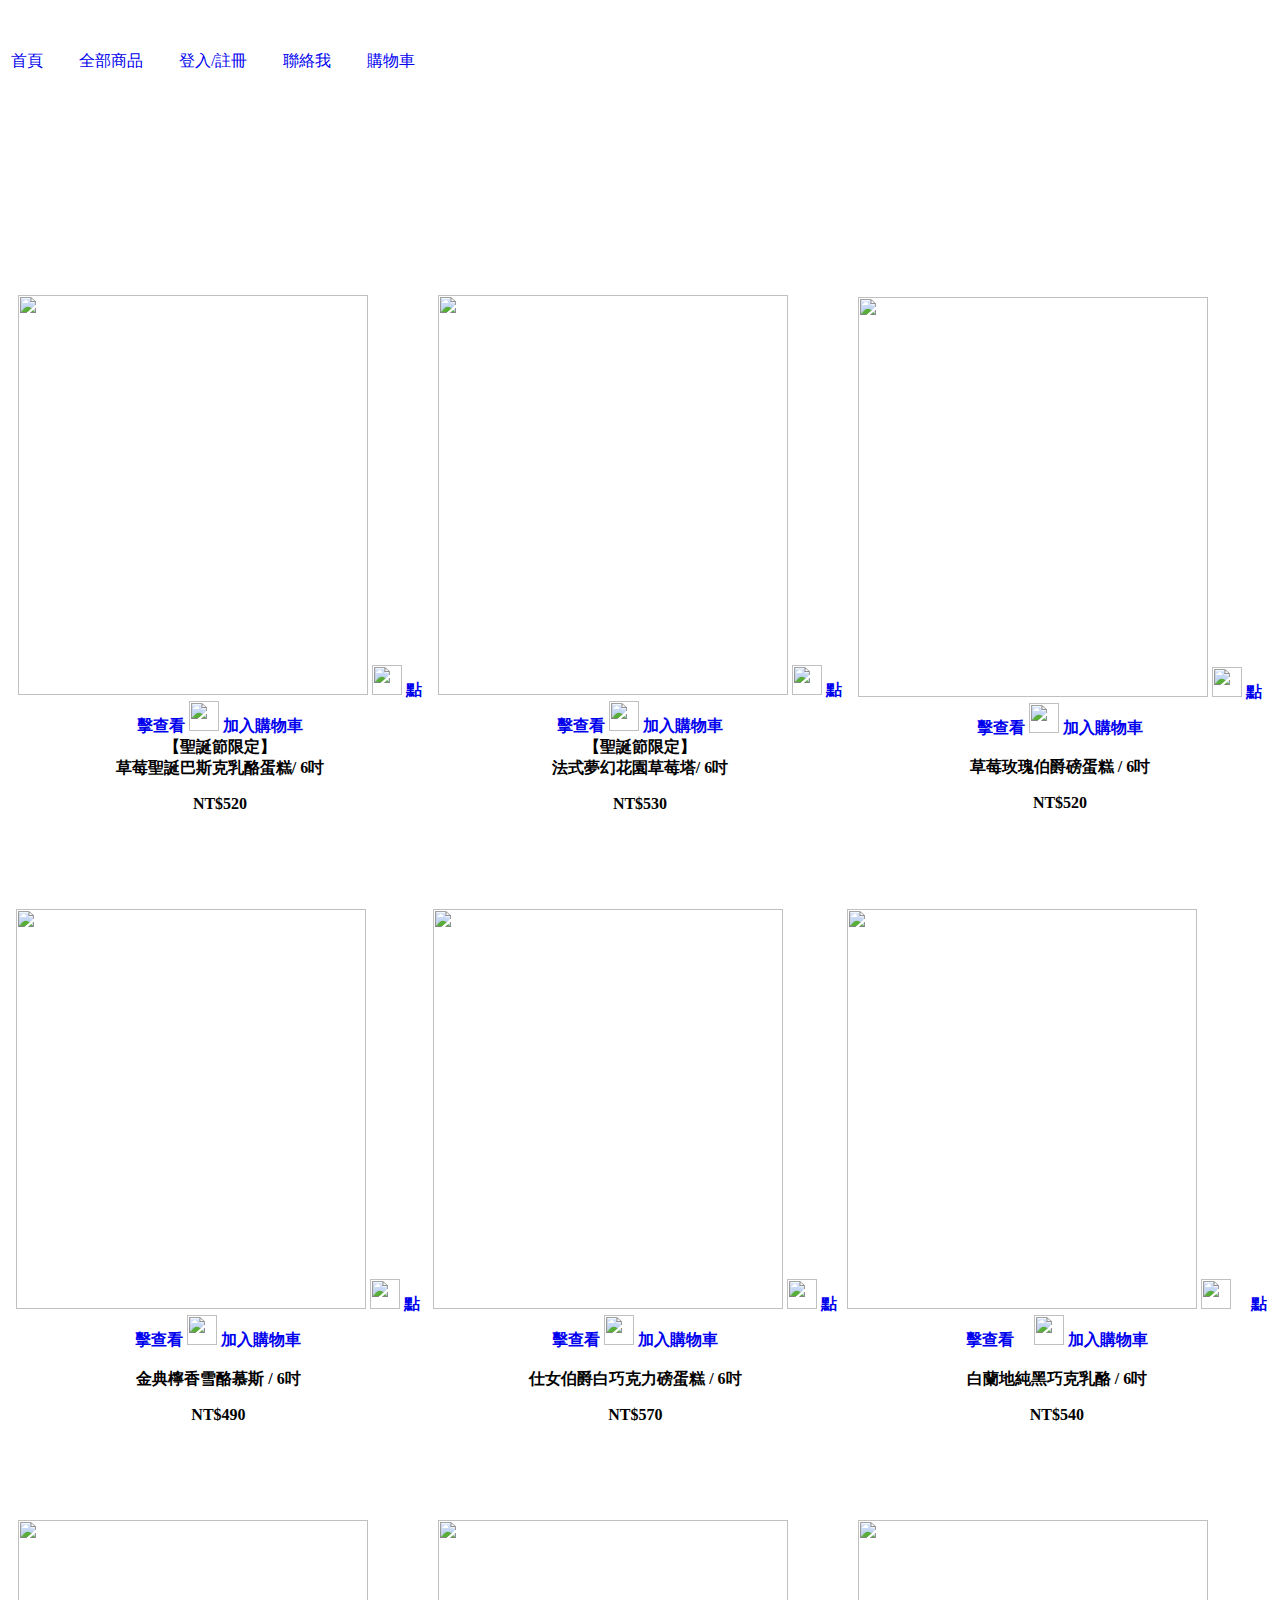
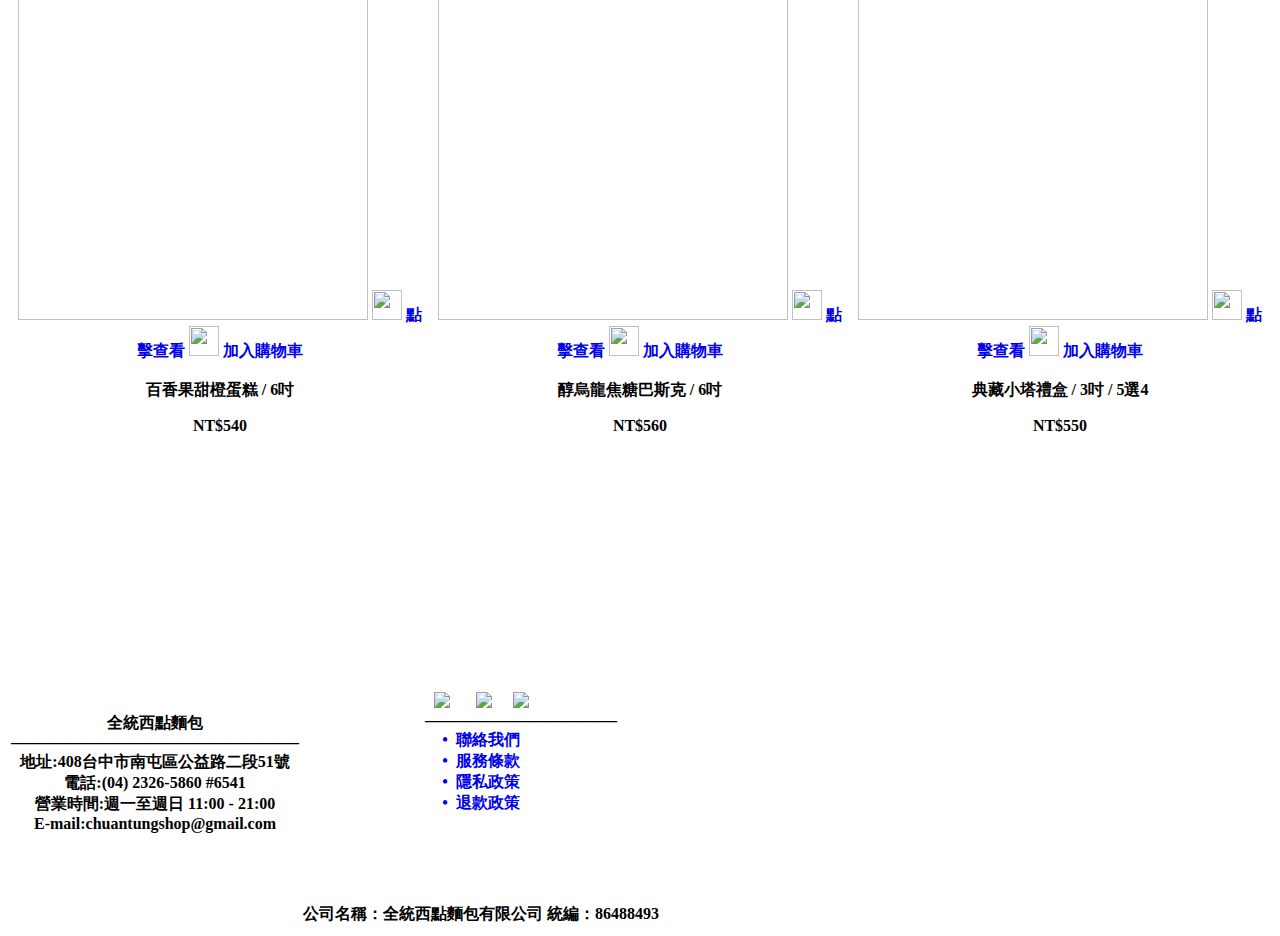
==== cakes.html @ 7992e4ff "Add files via upload" ====
<!DOCTYPE html>
<html lang="en">

<head>
    <meta charset="UTF-8">
    <link rel="stylesheet" href="../CSS/cakes.css">
    <style>
        a {
            text-decoration: none;
        }
    </style>
</head>

<body>

    <div>
        <table class="toplogo">
            <!-- 導覽表格 -->
            <tr>
                <td colspan="10" style="background-color: white;"><img src="../z_img/logo.png" alt=""><br><br></td>
            </tr>
            <tr>
                <td style="background-color: white;">
                    <span>
                        <a href="index.html" class="link-item">
                            首頁&nbsp;&nbsp;&nbsp;&nbsp;&nbsp;&nbsp;&nbsp;&nbsp;</a>
                        <a href="cakes.html" class="link-item">
                            全部商品&nbsp;&nbsp;&nbsp;&nbsp;&nbsp;&nbsp;&nbsp;&nbsp;</a>
                        <a href="member02.html" class="link-item">
                            登入/註冊&nbsp;&nbsp;&nbsp;&nbsp;&nbsp;&nbsp;&nbsp;&nbsp;</a>
                        <a href="contact.html" class="link-item">
                            聯絡我&nbsp;&nbsp;&nbsp;&nbsp;&nbsp;&nbsp;&nbsp;&nbsp;</a>
                        <a href="cakes_cart.html" class="link-item">
                            購物車&nbsp;&nbsp;&nbsp;&nbsp;&nbsp;&nbsp;&nbsp;&nbsp;</a>
                    </span>
                </td>
            </tr>
        </table>
    </div>
    <script src="../Javascript/cakes.js"></script>
    <br><br><br><br><br><br><br><br><br><br><br><br>
    <div>
        <table class="caketable" style="margin: auto; border: 1px solid white; width: 100%;">
            <tr>
                <th style="text-align: center; ">
                    <a href="../cakes_cart.html" class="imagelink">
                        <img class="overlay-image" src="../z_img/La Fruta/1.jpg" alt="" width="350" height="400">  
                        <img class="overlay-image2" src="../z_img/放大鏡.png" alt="" width="30" height="30" href="../HTML/cakes_cart.html">
                        <span class="view-text2">點擊查看</span>
                        <img class="overlay-image3" src="../z_img/購物車.png" alt="" width="30" height="30" href="#">
                        <span class="view-text3">加入購物車</span>
                    </a>
                    <div class="cakesname" herf="#">
                        【聖誕節限定】<br>草莓聖誕巴斯克乳酪蛋糕/ 6吋
                        <p class="cakesprice">NT$520</p>
                    </div>
                </th>
                <th style="text-align: center;">
                    <a href="#" class="imagelink2">
                        <img class="overlay-image4" src="../z_img/La Fruta/2.jpg" alt="" width="350" height="400">
                        <img class="overlay-image5" src="../z_img/放大鏡.png" alt="" width="30" height="30" href="#">
                        <span class="view-text4">點擊查看</span>
                        <img class="overlay-image6" src="../z_img/購物車.png" alt="" width="30" height="30" href="#">
                        <span class="view-text5">加入購物車</span>
                    </a>
                    <div href="#" class="cakesname2" >
                        【聖誕節限定】<br>法式夢幻花園草莓塔/ 6吋
                        <p class="cakesprice2" >NT$530</p>
                    </div>

                </th>
                <th style="text-align: center;">
                    <a href="#" class="imagelink3">
                        <img class="overlay-image7" src="../z_img/La Fruta/3.jpg" alt="" width="350" height="400">
                        <img class="overlay-image8" src="../z_img/放大鏡.png" alt="" width="30" height="30" href="#">
                        <span class="view-text6">點擊查看</span>
                        <img class="overlay-image9" src="../z_img/購物車.png" alt="" width="30" height="30" href="#">
                        <span class="view-text7">加入購物車</span>
                    </a>
                    <div href="#" class="cakesname3"><br>草莓玫瑰伯爵磅蛋糕 / 6吋</div>
                        <p class="cakesprice3">NT$520</p>
                    </div>
                </th>
            </tr>
        </table>
        <br>
        <br>
        <br>
        <br>
        <table class="caketable" style="margin: auto; border: 1px solid white; width: 100%;">
            <tr>
                <th style="text-align: center;">
                    <a href="#" class="imagelink4">
                        <img class="overlay-image10" src="../z_img/La Fruta/4.jpg" alt="" width="350" height="400">
                        <img class="overlay-image11" src="../z_img/放大鏡.png" alt="" width="30" height="30" href="#">
                        <span class="view-text8">點擊查看</span>
                        <img class="overlay-image12" src="../z_img/購物車.png" alt="" width="30" height="30" href="#">
                        <span class="view-text9">加入購物車</span>
                    </a>
                    <div href="#" class="cakesname4">
                        <br>金典檸香雪酪慕斯 / 6吋
                        <p class="cakesprice4">NT$490</p>
                    </div>
                </th>
                <th style="text-align: center;">
                    <a href="#" class="imagelink5">
                        <img class="overlay-image13" src="../z_img/La Fruta/5.jpg" alt="" width="350" height="400">
                        <img class="overlay-image14" src="../z_img/放大鏡.png" alt="" width="30" height="30" href="#">
                        <span class="view-text10">點擊查看</span>
                        <img class="overlay-image15" src="../z_img/購物車.png" alt="" width="30" height="30" href="#">
                        <span class="view-text11">加入購物車</span>
                    </a>
                    <div href="#" class="cakesname5">
                        <br>仕女伯爵白巧克力磅蛋糕 / 6吋
                        <p class="cakesprice5">NT$570</p>
                    </div>
                </th>
                <th style="text-align: center;">
                    <a href="#" class="imagelink6">
                        <img class="overlay-image16" src="../z_img/La Fruta/6.jpg" alt="" width="350" height="400">
                        <img class="overlay-image17" src="../z_img/放大鏡.png" alt="" width="30" height="30" href="#">
                        <span class="view-text12">&nbsp;&nbsp;&nbsp;&nbsp;點擊查看&nbsp;&nbsp;&nbsp;&nbsp;</span>
                        <img class="overlay-image18" src="../z_img/購物車.png" alt="" width="30" height="30" href="#">
                        <span class="view-text13">加入購物車</span>
                    </a>
                    <div href="#" class="cakesname6">
                        <br>白蘭地純黑巧克乳酪 / 6吋
                        <p class="cakesprice6">NT$540</p>
                    </div>
                </th>
            </tr>
        </table>
        <br>
        <br>
        <br>
        <br>
        <table class="caketable" style="margin: auto; border: 1px solid white; width: 100%;">
            <tr>
                <th style="text-align: center;">
                    <a href="#" class="imagelink7">
                        <img class="overlay-image19" src="../z_img/La Fruta/7.jpg" alt="" width="350" height="400">
                        <img class="overlay-image20" src="../z_img/放大鏡.png" alt="" width="30" height="30" href="#">
                        <span class="view-text14">點擊查看</span>
                        <img class="overlay-image21" src="../z_img/購物車.png" alt="" width="30" height="30" href="#">
                        <span class="view-text15">加入購物車</span>
                    </a>
                    <div href="#" class="cakesname7">
                        <br>百香果甜橙蛋糕 / 6吋
                        <p class="cakesprice7">NT$540</p>
                    </div>
                </th>
                <th style="text-align: center;">
                    <a href="#" class="imagelink8">
                        <img class="overlay-image22" src="../z_img/La Fruta/8.jpg" alt="" width="350" height="400">
                        <img class="overlay-image23" src="../z_img/放大鏡.png" alt="" width="30" height="30" href="#">
                        <span class="view-text16">點擊查看</span>
                        <img class="overlay-image24" src="../z_img/購物車.png" alt="" width="30" height="30" href="#">
                        <span class="view-text17">加入購物車</span>
                    </a>
                    <div href="#" class="cakesname8">
                        <br>醇烏龍焦糖巴斯克 / 6吋
                        <p class="cakesprice8">NT$560</p>
                    </div>
                </th>
                <th style="text-align: center;">
                    <a href="#" class="imagelink9">
                        <img class="overlay-image25" src="../z_img/La Fruta/9.jpg" alt="" width="350" height="400">
                        <img class="overlay-image26" src="../z_img/放大鏡.png" alt="" width="30" height="30" href="#">
                        <span class="view-text18">點擊查看</span>
                        <img class="overlay-image27" src="../z_img/購物車.png" alt="" width="30" height="30" href="#">
                        <span class="view-text19">加入購物車</span>
                    </a>
                    <div href="#" class="cakesname9">
                        <br>典藏小塔禮盒 / 3吋 / 5選4
                        <p class="cakesprice9">NT$550</p>
                    </div>
                </th>
            </tr>
        </table>
    </div>
    <!-- 頁尾列表 -->
    <br><br><br><br><br><br><br><br><br><br><br><br><br>
    <table class="container12">
        <tr>
            <th>
                <div class="container13" >
                    <br>
                    <div class="container16">全統西點麵包</div>
                    <div class="container13" >——————————————————<br>
                    地址:408台中市南屯區公益路二段51號<br>
                    電話:(04) 2326-5860 #6541<br>
                    營業時間:週一至週日 11:00 - 21:00<br>
                    E-mail:chuantungshop@gmail.com<br>
                    <br><br><br><br><br>
                </div>
            </th>
            <th>
                <a href="https://www.facebook.com/chuantungshop/?locale=zh_TW"><img src="../z_img/facebook.png" style="width: 5%; margin-right: 10px;" ></a>&nbsp;&nbsp;&nbsp;
                <a href="https://www.instagram.com/chuan_tung/"><img src="../z_img/instagram.png" style="width: 5%; margin-right: 5px;" ></a>&nbsp;&nbsp;&nbsp;
                <a href="https://page.line.me/jnc5218t"><img src="../z_img/line.png" style="width: 5%; "></a><br>
                <div class="container14">
                    <a>&nbsp;&nbsp;&nbsp;&nbsp;&nbsp;&nbsp;&nbsp;&nbsp;&nbsp;&nbsp;&nbsp;&nbsp;&nbsp;&nbsp;&nbsp;&nbsp;&nbsp;&nbsp;&nbsp;&nbsp;————————————</a><br>
                    <a href="#">•&nbsp;&nbsp;聯絡我們</a><br>
                    <a href="#">•&nbsp;&nbsp;服務條款</a><br>
                    <a href="#">•&nbsp;&nbsp;隱私政策</a><br>
                    <a href="#">•&nbsp;&nbsp;退款政策</a><br>
                    <br><br><br><br><br>
                </div>
                <div class="container15">
                    公司名稱：全統西點麵包有限公司 統編：86488493
                </div>
            </th>
        </tr>
        
    </table>
</body>

</html>
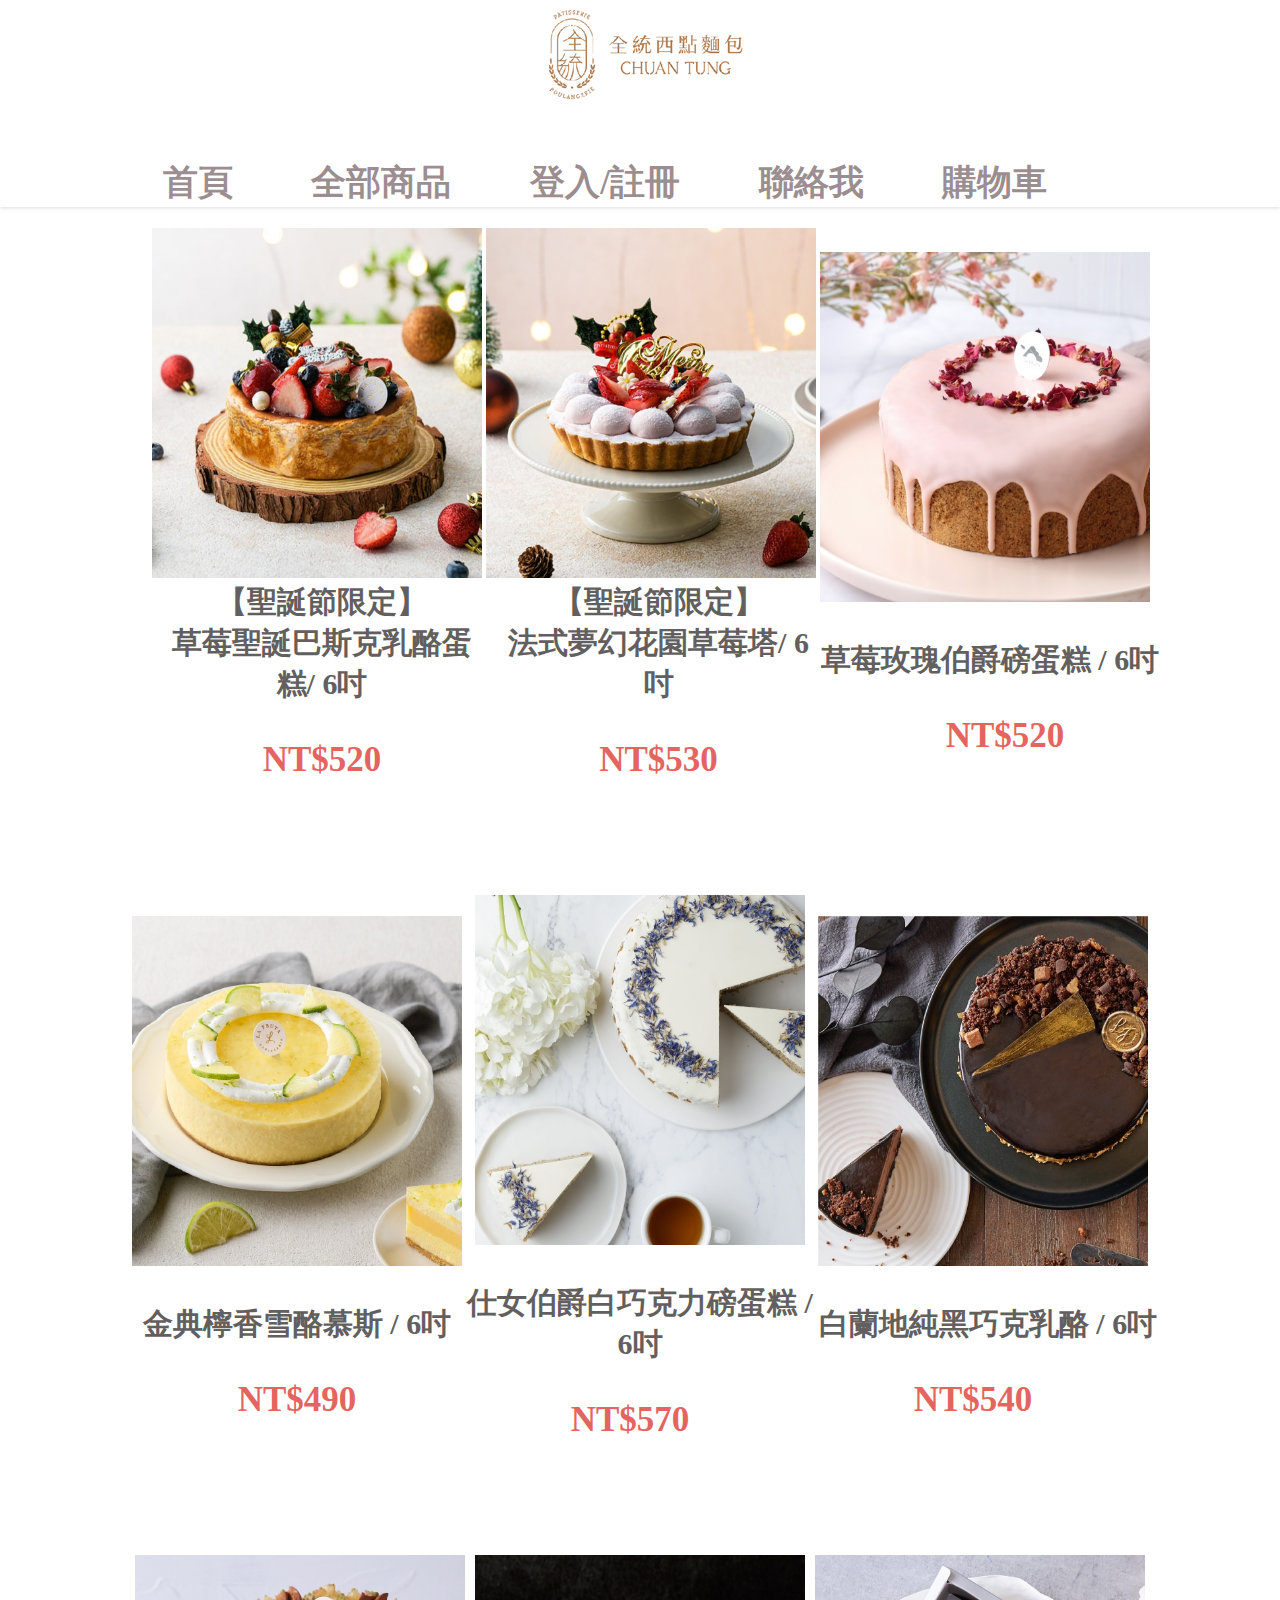
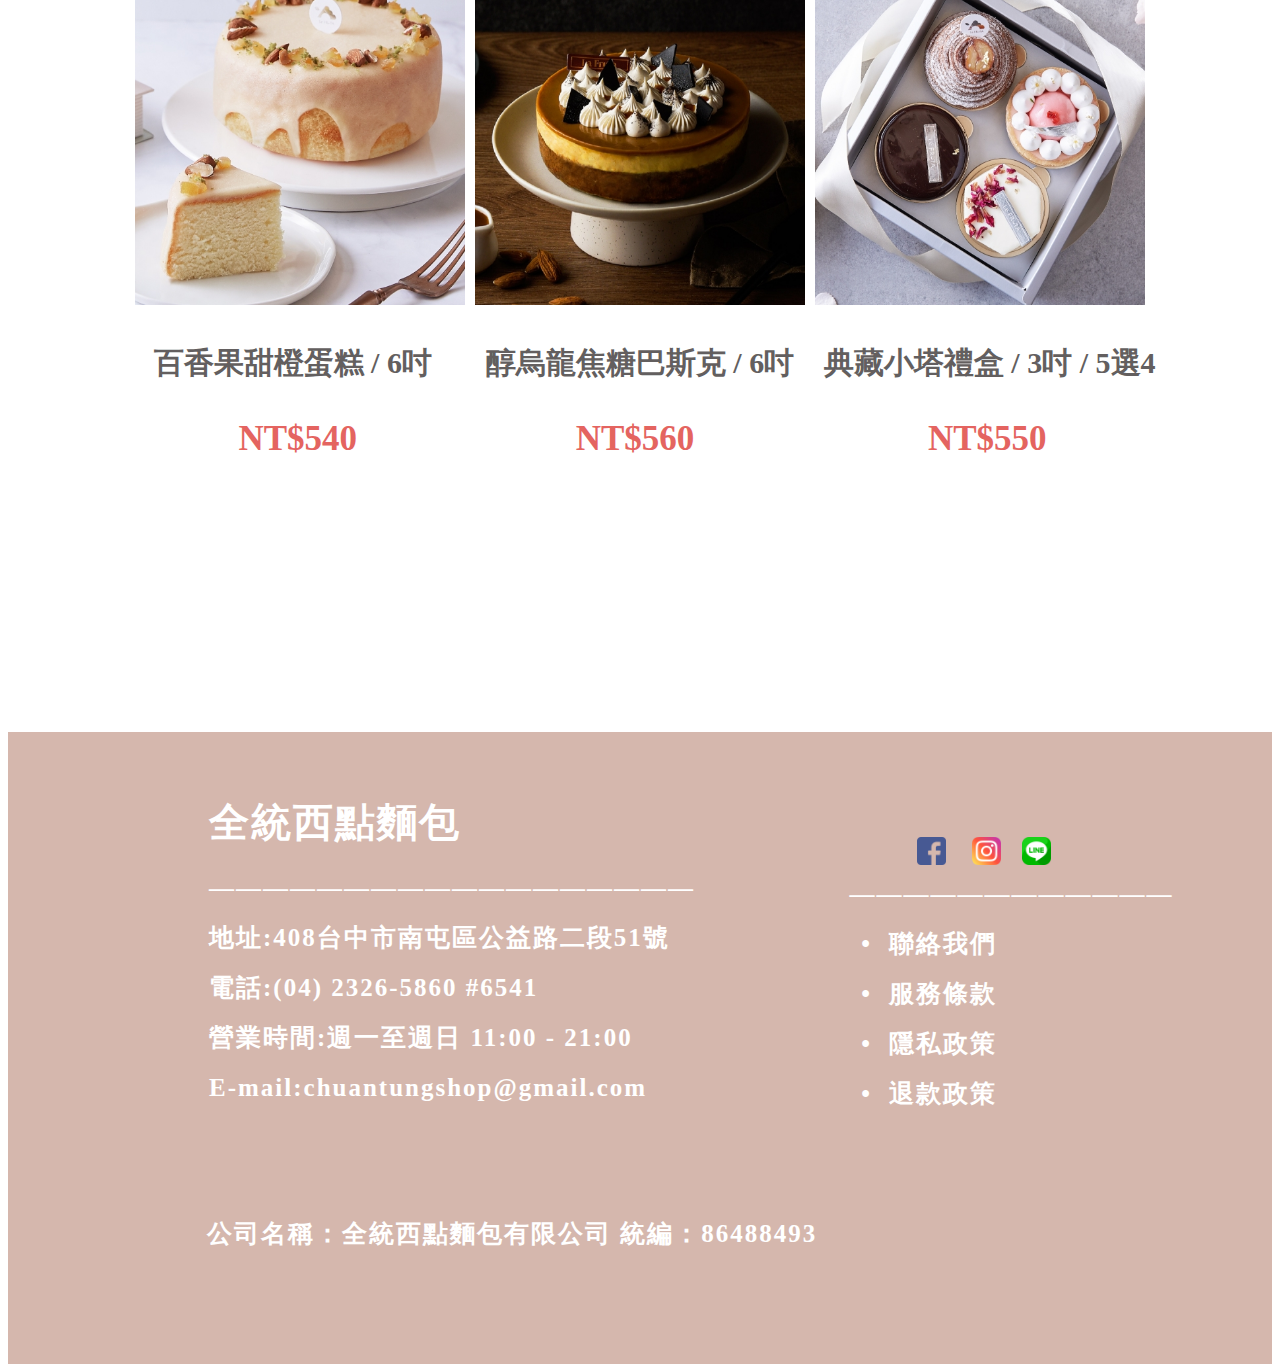
==== commit 687539a2: "Update cakes.html" ====
--- a/cakes.html
+++ b/cakes.html
@@ -3,7 +3,7 @@
 
 <head>
     <meta charset="UTF-8">
-    <link rel="stylesheet" href="../CSS/cakes.css">
+    <link rel="stylesheet" href="CSS/cakes.css">
     <style>
         a {
             text-decoration: none;
@@ -17,7 +17,7 @@
         <table class="toplogo">
             <!-- 導覽表格 -->
             <tr>
-                <td colspan="10" style="background-color: white;"><img src="../z_img/logo.png" alt=""><br><br></td>
+                <td colspan="10" style="background-color: white;"><img src="z_img/logo.png" alt=""><br><br></td>
             </tr>
             <tr>
                 <td style="background-color: white;">
@@ -43,11 +43,11 @@
         <table class="caketable" style="margin: auto; border: 1px solid white; width: 100%;">
             <tr>
                 <th style="text-align: center; ">
-                    <a href="../cakes_cart.html" class="imagelink">
-                        <img class="overlay-image" src="../z_img/La Fruta/1.jpg" alt="" width="350" height="400">  
-                        <img class="overlay-image2" src="../z_img/放大鏡.png" alt="" width="30" height="30" href="../HTML/cakes_cart.html">
+                    <a href="cakes_cart.html" class="imagelink">
+                        <img class="overlay-image" src="z_img/La Fruta/1.jpg" alt="" width="350" height="400">  
+                        <img class="overlay-image2" src="z_img/放大鏡.png" alt="" width="30" height="30" href="cakes_cart.html">
                         <span class="view-text2">點擊查看</span>
-                        <img class="overlay-image3" src="../z_img/購物車.png" alt="" width="30" height="30" href="#">
+                        <img class="overlay-image3" src="z_img/購物車.png" alt="" width="30" height="30" href="#">
                         <span class="view-text3">加入購物車</span>
                     </a>
                     <div class="cakesname" herf="#">
@@ -57,10 +57,10 @@
                 </th>
                 <th style="text-align: center;">
                     <a href="#" class="imagelink2">
-                        <img class="overlay-image4" src="../z_img/La Fruta/2.jpg" alt="" width="350" height="400">
-                        <img class="overlay-image5" src="../z_img/放大鏡.png" alt="" width="30" height="30" href="#">
+                        <img class="overlay-image4" src="z_img/La Fruta/2.jpg" alt="" width="350" height="400">
+                        <img class="overlay-image5" src="z_img/放大鏡.png" alt="" width="30" height="30" href="#">
                         <span class="view-text4">點擊查看</span>
-                        <img class="overlay-image6" src="../z_img/購物車.png" alt="" width="30" height="30" href="#">
+                        <img class="overlay-image6" src="z_img/購物車.png" alt="" width="30" height="30" href="#">
                         <span class="view-text5">加入購物車</span>
                     </a>
                     <div href="#" class="cakesname2" >
@@ -71,10 +71,10 @@
                 </th>
                 <th style="text-align: center;">
                     <a href="#" class="imagelink3">
-                        <img class="overlay-image7" src="../z_img/La Fruta/3.jpg" alt="" width="350" height="400">
-                        <img class="overlay-image8" src="../z_img/放大鏡.png" alt="" width="30" height="30" href="#">
+                        <img class="overlay-image7" src="z_img/La Fruta/3.jpg" alt="" width="350" height="400">
+                        <img class="overlay-image8" src="z_img/放大鏡.png" alt="" width="30" height="30" href="#">
                         <span class="view-text6">點擊查看</span>
-                        <img class="overlay-image9" src="../z_img/購物車.png" alt="" width="30" height="30" href="#">
+                        <img class="overlay-image9" src="z_img/購物車.png" alt="" width="30" height="30" href="#">
                         <span class="view-text7">加入購物車</span>
                     </a>
                     <div href="#" class="cakesname3"><br>草莓玫瑰伯爵磅蛋糕 / 6吋</div>
@@ -91,10 +91,10 @@
             <tr>
                 <th style="text-align: center;">
                     <a href="#" class="imagelink4">
-                        <img class="overlay-image10" src="../z_img/La Fruta/4.jpg" alt="" width="350" height="400">
-                        <img class="overlay-image11" src="../z_img/放大鏡.png" alt="" width="30" height="30" href="#">
+                        <img class="overlay-image10" src="z_img/La Fruta/4.jpg" alt="" width="350" height="400">
+                        <img class="overlay-image11" src="z_img/放大鏡.png" alt="" width="30" height="30" href="#">
                         <span class="view-text8">點擊查看</span>
-                        <img class="overlay-image12" src="../z_img/購物車.png" alt="" width="30" height="30" href="#">
+                        <img class="overlay-image12" src="z_img/購物車.png" alt="" width="30" height="30" href="#">
                         <span class="view-text9">加入購物車</span>
                     </a>
                     <div href="#" class="cakesname4">
@@ -104,10 +104,10 @@
                 </th>
                 <th style="text-align: center;">
                     <a href="#" class="imagelink5">
-                        <img class="overlay-image13" src="../z_img/La Fruta/5.jpg" alt="" width="350" height="400">
-                        <img class="overlay-image14" src="../z_img/放大鏡.png" alt="" width="30" height="30" href="#">
+                        <img class="overlay-image13" src="z_img/La Fruta/5.jpg" alt="" width="350" height="400">
+                        <img class="overlay-image14" src="z_img/放大鏡.png" alt="" width="30" height="30" href="#">
                         <span class="view-text10">點擊查看</span>
-                        <img class="overlay-image15" src="../z_img/購物車.png" alt="" width="30" height="30" href="#">
+                        <img class="overlay-image15" src="z_img/購物車.png" alt="" width="30" height="30" href="#">
                         <span class="view-text11">加入購物車</span>
                     </a>
                     <div href="#" class="cakesname5">
@@ -117,10 +117,10 @@
                 </th>
                 <th style="text-align: center;">
                     <a href="#" class="imagelink6">
-                        <img class="overlay-image16" src="../z_img/La Fruta/6.jpg" alt="" width="350" height="400">
-                        <img class="overlay-image17" src="../z_img/放大鏡.png" alt="" width="30" height="30" href="#">
+                        <img class="overlay-image16" src="z_img/La Fruta/6.jpg" alt="" width="350" height="400">
+                        <img class="overlay-image17" src="z_img/放大鏡.png" alt="" width="30" height="30" href="#">
                         <span class="view-text12">&nbsp;&nbsp;&nbsp;&nbsp;點擊查看&nbsp;&nbsp;&nbsp;&nbsp;</span>
-                        <img class="overlay-image18" src="../z_img/購物車.png" alt="" width="30" height="30" href="#">
+                        <img class="overlay-image18" src="z_img/購物車.png" alt="" width="30" height="30" href="#">
                         <span class="view-text13">加入購物車</span>
                     </a>
                     <div href="#" class="cakesname6">
@@ -138,10 +138,10 @@
             <tr>
                 <th style="text-align: center;">
                     <a href="#" class="imagelink7">
-                        <img class="overlay-image19" src="../z_img/La Fruta/7.jpg" alt="" width="350" height="400">
-                        <img class="overlay-image20" src="../z_img/放大鏡.png" alt="" width="30" height="30" href="#">
+                        <img class="overlay-image19" src="z_img/La Fruta/7.jpg" alt="" width="350" height="400">
+                        <img class="overlay-image20" src="z_img/放大鏡.png" alt="" width="30" height="30" href="#">
                         <span class="view-text14">點擊查看</span>
-                        <img class="overlay-image21" src="../z_img/購物車.png" alt="" width="30" height="30" href="#">
+                        <img class="overlay-image21" src="z_img/購物車.png" alt="" width="30" height="30" href="#">
                         <span class="view-text15">加入購物車</span>
                     </a>
                     <div href="#" class="cakesname7">
@@ -151,10 +151,10 @@
                 </th>
                 <th style="text-align: center;">
                     <a href="#" class="imagelink8">
-                        <img class="overlay-image22" src="../z_img/La Fruta/8.jpg" alt="" width="350" height="400">
-                        <img class="overlay-image23" src="../z_img/放大鏡.png" alt="" width="30" height="30" href="#">
+                        <img class="overlay-image22" src="z_img/La Fruta/8.jpg" alt="" width="350" height="400">
+                        <img class="overlay-image23" src="z_img/放大鏡.png" alt="" width="30" height="30" href="#">
                         <span class="view-text16">點擊查看</span>
-                        <img class="overlay-image24" src="../z_img/購物車.png" alt="" width="30" height="30" href="#">
+                        <img class="overlay-image24" src="z_img/購物車.png" alt="" width="30" height="30" href="#">
                         <span class="view-text17">加入購物車</span>
                     </a>
                     <div href="#" class="cakesname8">
@@ -164,10 +164,10 @@
                 </th>
                 <th style="text-align: center;">
                     <a href="#" class="imagelink9">
-                        <img class="overlay-image25" src="../z_img/La Fruta/9.jpg" alt="" width="350" height="400">
-                        <img class="overlay-image26" src="../z_img/放大鏡.png" alt="" width="30" height="30" href="#">
+                        <img class="overlay-image25" src="z_img/La Fruta/9.jpg" alt="" width="350" height="400">
+                        <img class="overlay-image26" src="z_img/放大鏡.png" alt="" width="30" height="30" href="#">
                         <span class="view-text18">點擊查看</span>
-                        <img class="overlay-image27" src="../z_img/購物車.png" alt="" width="30" height="30" href="#">
+                        <img class="overlay-image27" src="z_img/購物車.png" alt="" width="30" height="30" href="#">
                         <span class="view-text19">加入購物車</span>
                     </a>
                     <div href="#" class="cakesname9">
@@ -195,9 +195,9 @@
                 </div>
             </th>
             <th>
-                <a href="https://www.facebook.com/chuantungshop/?locale=zh_TW"><img src="../z_img/facebook.png" style="width: 5%; margin-right: 10px;" ></a>&nbsp;&nbsp;&nbsp;
-                <a href="https://www.instagram.com/chuan_tung/"><img src="../z_img/instagram.png" style="width: 5%; margin-right: 5px;" ></a>&nbsp;&nbsp;&nbsp;
-                <a href="https://page.line.me/jnc5218t"><img src="../z_img/line.png" style="width: 5%; "></a><br>
+                <a href="https://www.facebook.com/chuantungshop/?locale=zh_TW"><img src="z_img/facebook.png" style="width: 5%; margin-right: 10px;" ></a>&nbsp;&nbsp;&nbsp;
+                <a href="https://www.instagram.com/chuan_tung/"><img src="z_img/instagram.png" style="width: 5%; margin-right: 5px;" ></a>&nbsp;&nbsp;&nbsp;
+                <a href="https://page.line.me/jnc5218t"><img src="z_img/line.png" style="width: 5%; "></a><br>
                 <div class="container14">
                     <a>&nbsp;&nbsp;&nbsp;&nbsp;&nbsp;&nbsp;&nbsp;&nbsp;&nbsp;&nbsp;&nbsp;&nbsp;&nbsp;&nbsp;&nbsp;&nbsp;&nbsp;&nbsp;&nbsp;&nbsp;————————————</a><br>
                     <a href="#">•&nbsp;&nbsp;聯絡我們</a><br>
@@ -215,4 +215,4 @@
     </table>
 </body>
 
-</html>+</html>
--- a/CSS/cakes.css
+++ b/CSS/cakes.css
@@ -0,0 +1,1210 @@
+/* 導覽列容器起點 */
+.toplogo {
+    border-collapse: collapse;
+    position: fixed;
+    top: 0;
+    left: 0;
+    width: 100%;
+    text-align: center;
+    /* 文字置中 */
+    font-size: 35px;
+    /* 字體大小 */
+    font-weight: bold;
+    /* 字體粗細 */
+    padding: 15px 50px;
+    /* 設置間距 */
+    box-shadow: 0 0 5px rgba(0, 0, 0, 0.2);
+    /* 陰影 */
+    z-index: 999;
+    /* 確保層級夠高不會被覆蓋 */
+}
+
+/* 正常狀態的超連結樣式 */
+.link-item {
+    text-decoration: none;
+    /* 移除下劃線 */
+    color: rgba(141, 125, 129, 0.884);
+    /* 正常狀態的字體顏色 */
+}
+
+/* 滑鼠懸停時的超連結樣式 */
+.link-item:hover {
+    color: #d5b7ad;
+    /* 滑鼠懸停時的字體顏色 */
+}
+
+/* 導覽列容器終點 */
+
+.caketable th a {
+    position: relative;
+    display: inline-block;
+    /* 讓連結填滿整個span */
+    text-decoration: none;
+    /* 移除連結預設的下劃線 */
+    color: inherit;
+    /* 使用與父元素相同的文字顏色 */
+    
+}
+ /* --------------------------- */
+.overlay-image {
+    width: 330px;
+    height: 350px;
+    transition: opacity 0.3s ease-in-out;
+    /*是指淡入淡出效果的變化速度，從緩慢到快再到緩慢。*/
+    margin-left:140px;
+}
+
+/* .overlay-image:hover {
+    opacity: 0.5; 
+    /* 滑鼠懸停時將圖片透明度降低為 0.5 */
+
+
+
+/* 第一張圖片上的放大鏡 */
+.overlay-image2 {
+    position: absolute;
+    top: 0;
+    left: 210px;
+    opacity: 0;
+    transition: opacity 0.2s ease-in-out;
+    /* 其他樣式設定，如寬度、高度等 */
+    background-color: white; /* 設定背景色 */
+    border-bottom: #CFA369;
+    border-radius: 5px; /* 設定圓角大小 */
+    margin-top: 150px; /* 調整文字與圖片的垂直間距 */
+    padding: 15px; /* 加入內邊距，增加背景色範圍 */
+    border: 2px solid #CFA369; /* 設定文字邊框 */
+    font-weight: bold;
+}    
+/* 第一張圖片上的購物車 */
+.overlay-image3 {
+    position: absolute;
+    top: 0;
+    left: 340px;
+    opacity: 0;
+    transition: opacity 0.2s ease-in-out;
+    /* 其他樣式設定，如寬度、高度等 */
+    background-color: white; /* 設定背景色 */
+    border-bottom: #CFA369;
+    border-radius: 5px; /* 設定圓角大小 */
+    margin-top: 150px; /* 調整文字與圖片的垂直間距 */
+    padding: 15px; /* 加入內邊距，增加背景色範圍 */
+    border: 2px solid #CFA369; /* 設定文字邊框 */
+    font-weight: bold;
+}
+
+.imagelink:hover .overlay-image2 {
+    opacity: 1; /* 滑鼠經過時，顯示第二張圖片 */
+}
+
+.imagelink:hover .overlay-image3 {
+    opacity: 1; /* 滑鼠經過時，顯示第三張圖片 */
+}
+/* 第一張圖片上的點擊查看 */
+.view-text2 {
+    position: absolute;
+    top: 50%;
+    left: 52%;
+    transform: translate(-50%,-50%);
+    opacity: 0;
+    transition: opacity 0.3s ease-in-out;
+    color: #92653a;
+    font-size: 20px;
+    text-align: center;
+    pointer-events: none;
+    margin-top: 55px; /* 調整文字與圖片的垂直間距 */
+    
+}
+/* 第一張圖片上的加入購物車 */
+.view-text3 {
+    position: absolute;
+    top: 51%;
+    left: 370px;
+    transform: translate(-50%,-50%);
+    opacity: 0;
+    transition: opacity 0.3s ease-in-out;
+    color: #92653a;
+    font-size: 20px;
+    text-align: center;
+    pointer-events: none;
+    margin-top: 50px; /* 調整文字與圖片的垂直間距 */
+    
+}
+
+.caketable th:hover a span {
+    opacity: 1.1;
+    /*opacity 是透明度的屬性*/
+}
+
+.view-text2,
+.view-text3 {
+    display: none; /* 初始狀態隱藏文字 */
+}
+
+.overlay-image2:hover + .view-text2 {
+    display: inline; /* 滑鼠懸停第二張圖片時顯示文字 */
+
+}
+
+.overlay-image3:hover + .view-text3 {
+    display: inline; /* 滑鼠懸停第三張圖片時顯示文字 */
+
+}
+
+.imagelink:hover > .overlay-image {
+    opacity: 0.4; /* 滑鼠經過第二張圖片時，讓第一張圖片透明度變為 0.5 */
+}
+
+.cakesname{
+    color: rgb(99, 95, 95); 
+    font-size: 30px; 
+    font-weight: bold;
+    margin-left:150px;
+}
+
+.cakesprice{
+    color: #e46460; 
+    font-size: 35px; 
+    font-weight: bold
+}
+
+/* -------------------------------- */
+
+.overlay-image4 {
+    width: 330px;
+    height: 350px;
+    transition: opacity 0.3s ease-in-out;
+    /*是指淡入淡出效果的變化速度，從緩慢到快再到緩慢。*/
+    
+}
+
+/* 第二張圖片上的放大鏡 */
+.overlay-image5 {
+    position: absolute;
+    top: 0;
+    left: 70px;
+    opacity: 0;
+    transition: opacity 0.2s ease-in-out;
+    /* 其他樣式設定，如寬度、高度等 */
+    background-color: white; /* 設定背景色 */
+    border-bottom: #CFA369;
+    border-radius: 5px; /* 設定圓角大小 */
+    margin-top: 150px; /* 調整文字與圖片的垂直間距 */
+    padding: 15px; /* 加入內邊距，增加背景色範圍 */
+    border: 2px solid #CFA369; /* 設定文字邊框 */
+    font-weight: bold;
+}    
+/* 第二張圖片上的購物車 */
+.overlay-image6 {
+    position: absolute;
+    top: 0;
+    left: 200px;
+    opacity: 0;
+    transition: opacity 0.2s ease-in-out;
+    /* 其他樣式設定，如寬度、高度等 */
+    background-color: white; /* 設定背景色 */
+    border-bottom: #CFA369;
+    border-radius: 5px; /* 設定圓角大小 */
+    margin-top: 150px; /* 調整文字與圖片的垂直間距 */
+    padding: 15px; /* 加入內邊距，增加背景色範圍 */
+    border: 2px solid #CFA369; /* 設定文字邊框 */
+    font-weight: bold;
+}
+
+.imagelink2:hover .overlay-image5 {
+    opacity: 1; /* 滑鼠經過時，顯示第二張圖片 */
+}
+
+.imagelink2:hover .overlay-image6 {
+    opacity: 1; /* 滑鼠經過時，顯示第三張圖片 */
+}
+/* 第二張圖片上的點擊查看 */
+.view-text4 {
+    position: absolute;
+    top: 50%;
+    left: 32%;
+    transform: translate(-50%,-50%);
+    opacity: 0;
+    transition: opacity 0.3s ease-in-out;
+    color: #92653a;
+    font-size: 20px;
+    text-align: center;
+    pointer-events: none;
+    margin-top: 52px; /* 調整文字與圖片的垂直間距 */
+    
+}
+/* 第二張圖片上的加入購物車 */
+.view-text5 {
+    position: absolute;
+    top: 50%;
+    left: 68%;
+    transform: translate(-50%,-50%);
+    opacity: 0;
+    transition: opacity 0.3s ease-in-out;
+    color: #92653a;
+    font-size: 20px;
+    text-align: center;
+    pointer-events: none;
+    margin-top: 52px; /* 調整文字與圖片的垂直間距 */
+    
+}
+
+.caketable th:hover a span {
+    opacity: 1.1;
+    /*opacity 是透明度的屬性*/
+}
+
+.view-text4,
+.view-text5 {
+    display: none; /* 初始狀態隱藏文字 */
+}
+
+.overlay-image5:hover + .view-text4 {
+    display: inline; /* 滑鼠懸停第二張圖片時顯示文字 */
+
+}
+
+.overlay-image6:hover + .view-text5 {
+    display: inline; /* 滑鼠懸停第三張圖片時顯示文字 */
+
+}
+
+.imagelink2:hover > .overlay-image4 {
+    opacity: 0.4; /* 滑鼠經過icon時，讓商品圖透明度變為 0.4 */
+}
+
+.cakesname2{
+    color: rgb(99, 95, 95); 
+    font-size: 30px; 
+    font-weight: bold;
+    margin-left:15px;
+}
+
+.cakesprice2{
+    color: #e46460; 
+    font-size: 35px; 
+    font-weight: bold
+}
+
+/* --------------------------------- */
+
+.overlay-image7 {
+    width: 330px;
+    height: 350px;
+    transition: opacity 0.3s ease-in-out;
+    /*是指淡入淡出效果的變化速度，從緩慢到快再到緩慢。*/
+    margin-right: 140px;
+}
+
+/* 第三張圖片上的放大鏡 */
+.overlay-image8 {
+    position: absolute;
+    top: 0;
+    left: 70px;
+    opacity: 0;
+    transition: opacity 0.2s ease-in-out;
+    /* 其他樣式設定，如寬度、高度等 */
+    background-color: white; /* 設定背景色 */
+    border-bottom: #CFA369;
+    border-radius: 5px; /* 設定圓角大小 */
+    margin-top: 150px; /* 調整文字與圖片的垂直間距 */
+    padding: 15px; /* 加入內邊距，增加背景色範圍 */
+    border: 2px solid #CFA369; /* 設定文字邊框 */
+    font-weight: bold;
+}    
+/* 第三張圖片上的購物車 */
+.overlay-image9 {
+    position: absolute;
+    top: 0;
+    left: 200px;
+    opacity: 0;
+    transition: opacity 0.2s ease-in-out;
+    /* 其他樣式設定，如寬度、高度等 */
+    background-color: white; /* 設定背景色 */
+    border-bottom: #CFA369;
+    border-radius: 5px; /* 設定圓角大小 */
+    margin-top: 150px; /* 調整文字與圖片的垂直間距 */
+    padding: 15px; /* 加入內邊距，增加背景色範圍 */
+    border: 2px solid #CFA369; /* 設定文字邊框 */
+    font-weight: bold;
+}
+
+.imagelink3:hover .overlay-image8 {
+    opacity: 1; /* 滑鼠經過時，顯示第二張圖片 */
+}
+
+.imagelink3:hover .overlay-image9 {
+    opacity: 1; /* 滑鼠經過時，顯示第三張圖片 */
+}
+/* 第三張圖片上的點擊查看 */
+.view-text6 {
+    position: absolute;
+    top: 50%;
+    left: 22%;
+    transform: translate(-50%,-50%);
+    opacity: 0;
+    transition: opacity 0.3s ease-in-out;
+    color: #92653a;
+    font-size: 20px;
+    text-align: center;
+    pointer-events: none;
+    margin-top: 50px; /* 調整文字與圖片的垂直間距 */
+    
+}
+/* 第三張圖片上的加入購物車 */
+.view-text7 {
+    position: absolute;
+    top: 50%;
+    left: 50%;
+    transform: translate(-50%,-50%);
+    opacity: 0;
+    transition: opacity 0.3s ease-in-out;
+    color: #92653a;
+    font-size: 20px;
+    text-align: center;
+    pointer-events: none;
+    margin-top: 50px; /* 調整文字與圖片的垂直間距 */
+    
+}
+
+.caketable th:hover a span {
+    opacity: 1.1;
+    /*opacity 是透明度的屬性*/
+}
+
+.view-text6,
+.view-text7 {
+    display: none; /* 初始狀態隱藏文字 */
+}
+
+.overlay-image8:hover + .view-text6 {
+    display: inline; /* 滑鼠懸停第二張圖片時顯示文字 */
+
+}
+
+.overlay-image9:hover + .view-text7 {
+    display: inline; /* 滑鼠懸停第三張圖片時顯示文字 */
+
+}
+
+.imagelink3:hover > .overlay-image7 {
+    opacity: 0.4; /* 滑鼠經過icon時，讓商品圖透明度變為 0.4 */
+}
+
+.cakesname3{
+    color: rgb(99, 95, 95); 
+    font-size: 30px; 
+    font-weight: bold;
+    margin-right:130px;
+}
+
+.cakesprice3{
+    color: #e46460; 
+    font-size: 35px; 
+    font-weight: bold;
+    margin-right:100px;
+}
+/* ------------------------------------- */
+
+.overlay-image10 {
+    width: 330px;
+    height: 350px;
+    transition: opacity 0.3s ease-in-out;
+    /*是指淡入淡出效果的變化速度，從緩慢到快再到緩慢。*/
+    margin-left: 120px;
+}
+
+/* 第四張圖片上的放大鏡 */
+.overlay-image11 {
+    position: absolute;
+    top: 0;
+    left: 180px;
+    opacity: 0;
+    transition: opacity 0.2s ease-in-out;
+    /* 其他樣式設定，如寬度、高度等 */
+    background-color: white; /* 設定背景色 */
+    border-bottom: #CFA369;
+    border-radius: 5px; /* 設定圓角大小 */
+    margin-top: 150px; /* 調整文字與圖片的垂直間距 */
+    padding: 15px; /* 加入內邊距，增加背景色範圍 */
+    border: 2px solid #CFA369; /* 設定文字邊框 */
+    font-weight: bold;
+}    
+/* 第四張圖片上的購物車 */
+.overlay-image12 {
+    position: absolute;
+    top: 0;
+    left: 310px;
+    opacity: 0;
+    transition: opacity 0.2s ease-in-out;
+    /* 其他樣式設定，如寬度、高度等 */
+    background-color: white; /* 設定背景色 */
+    border-bottom: #CFA369;
+    border-radius: 5px; /* 設定圓角大小 */
+    margin-top: 150px; /* 調整文字與圖片的垂直間距 */
+    padding: 15px; /* 加入內邊距，增加背景色範圍 */
+    border: 2px solid #CFA369; /* 設定文字邊框 */
+    font-weight: bold;
+}
+
+.imagelink4:hover .overlay-image11 {
+    opacity: 1; /* 滑鼠經過時，顯示第二張圖片 */
+}
+
+.imagelink4:hover .overlay-image12 {
+    opacity: 1; /* 滑鼠經過時，顯示第三張圖片 */
+}
+/* 第四張圖片上的點擊查看 */
+.view-text8 {
+    position: absolute;
+    top: 52%;
+    left: 47%;
+    transform: translate(-50%,-50%);
+    opacity: 0;
+    transition: opacity 0.3s ease-in-out;
+    color: #92653a;
+    font-size: 20px;
+    text-align: center;
+    pointer-events: none;
+    margin-top: 50px; /* 調整文字與圖片的垂直間距 */
+    
+}
+/* 第四張圖片上的加入購物車 */
+.view-text9 {
+    position: absolute;
+    top: 52%;
+    left: 75%;
+    transform: translate(-50%,-50%);
+    opacity: 0;
+    transition: opacity 0.3s ease-in-out;
+    color: #92653a;
+    font-size: 20px;
+    text-align: center;
+    pointer-events: none;
+    margin-top: 50px; /* 調整文字與圖片的垂直間距 */
+    
+}
+
+.caketable th:hover a span {
+    opacity: 1.1;
+    /*opacity 是透明度的屬性*/
+}
+
+.view-text8,
+.view-text9 {
+    display: none; /* 初始狀態隱藏文字 */
+}
+
+.overlay-image11:hover + .view-text8 {
+    display: inline; /* 滑鼠懸停第二張圖片時顯示文字 */
+
+}
+
+.overlay-image12:hover + .view-text9 {
+    display: inline; /* 滑鼠懸停第三張圖片時顯示文字 */
+
+}
+
+.imagelink4:hover > .overlay-image10 {
+    opacity: 0.4; /* 滑鼠經過icon時，讓商品圖透明度變為 0.4 */
+}
+
+.cakesname4{
+    color: rgb(99, 95, 95); 
+    font-size: 30px; 
+    font-weight: bold;
+    margin-left:120px;
+}
+
+.cakesprice4{
+    color: #e46460; 
+    font-size: 35px; 
+    font-weight: bold;
+    margin-left:0px;
+}
+
+/* ----------------------------------------------------- */
+
+.overlay-image13 {
+    width: 330px;
+    height: 350px;
+    transition: opacity 0.3s ease-in-out;
+    /*是指淡入淡出效果的變化速度，從緩慢到快再到緩慢。*/
+    
+}
+
+/* 第五張圖片上的放大鏡 */
+.overlay-image14 {
+    position: absolute;
+    top: 0;
+    left: 70px;
+    opacity: 0;
+    transition: opacity 0.2s ease-in-out;
+    /* 其他樣式設定，如寬度、高度等 */
+    background-color: white; /* 設定背景色 */
+    border-bottom: #CFA369;
+    border-radius: 5px; /* 設定圓角大小 */
+    margin-top: 150px; /* 調整文字與圖片的垂直間距 */
+    padding: 15px; /* 加入內邊距，增加背景色範圍 */
+    border: 2px solid #CFA369; /* 設定文字邊框 */
+    font-weight: bold;
+}    
+/* 第五張圖片上的購物車 */
+.overlay-image15 {
+    position: absolute;
+    top: 0;
+    left: 200px;
+    opacity: 0;
+    transition: opacity 0.2s ease-in-out;
+    /* 其他樣式設定，如寬度、高度等 */
+    background-color: white; /* 設定背景色 */
+    border-bottom: #CFA369;
+    border-radius: 5px; /* 設定圓角大小 */
+    margin-top: 150px; /* 調整文字與圖片的垂直間距 */
+    padding: 15px; /* 加入內邊距，增加背景色範圍 */
+    border: 2px solid #CFA369; /* 設定文字邊框 */
+    font-weight: bold;
+}
+
+.imagelink5:hover .overlay-image14 {
+    opacity: 1; /* 滑鼠經過時，顯示第二張圖片 */
+}
+
+.imagelink5:hover .overlay-image15 {
+    opacity: 1; /* 滑鼠經過時，顯示第三張圖片 */
+}
+/* 第五張圖片上的點擊查看 */
+.view-text10 {
+    position: absolute;
+    top: 52%;
+    left: 32%;
+    transform: translate(-50%,-50%);
+    opacity: 0;
+    transition: opacity 0.3s ease-in-out;
+    color: #92653a;
+    font-size: 20px;
+    text-align: center;
+    pointer-events: none;
+    margin-top: 50px; /* 調整文字與圖片的垂直間距 */
+    
+}
+/* 第五張圖片上的加入購物車 */
+.view-text11 {
+    position: absolute;
+    top: 52%;
+    left: 69%;
+    transform: translate(-50%,-50%);
+    opacity: 0;
+    transition: opacity 0.3s ease-in-out;
+    color: #92653a;
+    font-size: 20px;
+    text-align: center;
+    pointer-events: none;
+    margin-top: 50px; /* 調整文字與圖片的垂直間距 */
+    
+}
+
+.caketable th:hover a span {
+    opacity: 1.1;
+    /*opacity 是透明度的屬性*/
+}
+
+.view-text10,
+.view-text11 {
+    display: none; /* 初始狀態隱藏文字 */
+}
+
+.overlay-image14:hover + .view-text10 {
+    display: inline; /* 滑鼠懸停第二張圖片時顯示文字 */
+
+}
+
+.overlay-image15:hover + .view-text11 {
+    display: inline; /* 滑鼠懸停第三張圖片時顯示文字 */
+
+}
+
+.imagelink5:hover > .overlay-image13 {
+    opacity: 0.4; /* 滑鼠經過icon時，讓商品圖透明度變為 0.4 */
+}
+
+.cakesname5{
+    color: rgb(99, 95, 95); 
+    font-size: 30px; 
+    font-weight: bold;
+    margin-left:0px;
+}
+
+.cakesprice5{
+    color: #e46460; 
+    font-size: 35px; 
+    font-weight: bold;
+    margin-left:-20px;
+}
+
+
+/* ----------------------------------------------------- */
+
+.overlay-image16 {
+    width: 330px;
+    height: 350px;
+    transition: opacity 0.3s ease-in-out;
+    /*是指淡入淡出效果的變化速度，從緩慢到快再到緩慢。*/
+    margin-right: 120px;
+}
+
+/* 第6張圖片上的放大鏡 */
+.overlay-image17 {
+    position: absolute;
+    top: 0;
+    left: 70px;
+    opacity: 0;
+    transition: opacity 0.2s ease-in-out;
+    /* 其他樣式設定，如寬度、高度等 */
+    background-color: white; /* 設定背景色 */
+    border-bottom: #CFA369;
+    border-radius: 5px; /* 設定圓角大小 */
+    margin-top: 150px; /* 調整文字與圖片的垂直間距 */
+    padding: 15px; /* 加入內邊距，增加背景色範圍 */
+    border: 2px solid #CFA369; /* 設定文字邊框 */
+    font-weight: bold;
+}    
+/* 第6張圖片上的購物車 */
+.overlay-image18 {
+    position: absolute;
+    top: 0;
+    left: 200px;
+    opacity: 0;
+    transition: opacity 0.2s ease-in-out;
+    /* 其他樣式設定，如寬度、高度等 */
+    background-color: white; /* 設定背景色 */
+    border-bottom: #CFA369;
+    border-radius: 5px; /* 設定圓角大小 */
+    margin-top: 150px; /* 調整文字與圖片的垂直間距 */
+    padding: 15px; /* 加入內邊距，增加背景色範圍 */
+    border: 2px solid #CFA369; /* 設定文字邊框 */
+    font-weight: bold;
+}
+
+.imagelink6:hover .overlay-image17 {
+    opacity: 1; /* 滑鼠經過時，顯示第二張圖片 */
+}
+
+.imagelink6:hover .overlay-image18 {
+    opacity: 1; /* 滑鼠經過時，顯示第三張圖片 */
+}
+/* 第6張圖片上的點擊查看 */
+.view-text12 {
+    position: absolute;
+    top: 52%;
+    left: 23%;
+    transform: translate(-50%,-50%);
+    opacity: 0;
+    transition: opacity 0.3s ease-in-out;
+    color: #92653a;
+    font-size: 20px;
+    text-align: center;
+    pointer-events: none;
+    margin-top: 50px; /* 調整文字與圖片的垂直間距 */
+    
+}
+/* 第6張圖片上的加入購物車 */
+.view-text13 {
+    position: absolute;
+    top: 52%;
+    left: 52%;
+    transform: translate(-50%,-50%);
+    opacity: 0;
+    transition: opacity 0.3s ease-in-out;
+    color: #92653a;
+    font-size: 20px;
+    text-align: center;
+    pointer-events: none;
+    margin-top: 50px; /* 調整文字與圖片的垂直間距 */
+    
+}
+
+.caketable th:hover a span {
+    opacity: 1.1;
+    /*opacity 是透明度的屬性*/
+}
+
+.view-text12,
+.view-text13 {
+    display: none; /* 初始狀態隱藏文字 */
+}
+
+.overlay-image17:hover + .view-text12 {
+    display: inline; /* 滑鼠懸停第二張圖片時顯示文字 */
+
+}
+
+.overlay-image18:hover + .view-text13 {
+    display: inline; /* 滑鼠懸停第三張圖片時顯示文字 */
+
+}
+
+.imagelink6:hover > .overlay-image16 {
+    opacity: 0.4; /* 滑鼠經過icon時，讓商品圖透明度變為 0.4 */
+}
+
+.cakesname6{
+    color: rgb(99, 95, 95); 
+    font-size: 30px; 
+    font-weight: bold;
+    margin-left:-110px;
+}
+
+.cakesprice6{
+    color: #e46460; 
+    font-size: 35px; 
+    font-weight: bold;
+    margin-left:-30px;
+}
+
+
+/* ----------------------------------------------------- */
+.overlay-image19 {
+    width: 330px;
+    height: 350px;
+    transition: opacity 0.3s ease-in-out;
+    /*是指淡入淡出效果的變化速度，從緩慢到快再到緩慢。*/
+    margin-left: 120px;
+}
+
+/* 第7張圖片上的放大鏡 */
+.overlay-image20 {
+    position: absolute;
+    top: 0;
+    left: 180px;
+    opacity: 0;
+    transition: opacity 0.2s ease-in-out;
+    /* 其他樣式設定，如寬度、高度等 */
+    background-color: white; /* 設定背景色 */
+    border-bottom: #CFA369;
+    border-radius: 5px; /* 設定圓角大小 */
+    margin-top: 150px; /* 調整文字與圖片的垂直間距 */
+    padding: 20px; /* 加入內邊距，增加背景色範圍 */
+    border: 2px solid #CFA369; /* 設定文字邊框 */
+    font-weight: bold;
+}    
+/* 第7張圖片上的購物車 */
+.overlay-image21 {
+    position: absolute;
+    top: 0;
+    left: 310px;
+    opacity: 0;
+    transition: opacity 0.2s ease-in-out;
+    /* 其他樣式設定，如寬度、高度等 */
+    background-color: white; /* 設定背景色 */
+    border-bottom: #CFA369;
+    border-radius: 5px; /* 設定圓角大小 */
+    margin-top: 150px; /* 調整文字與圖片的垂直間距 */
+    padding: 20px; /* 加入內邊距，增加背景色範圍 */
+    border: 2px solid #CFA369; /* 設定文字邊框 */
+    font-weight: bold;
+}
+
+.imagelink7:hover .overlay-image20 {
+    opacity: 1; /* 滑鼠經過時，顯示第二張圖片 */
+}
+
+.imagelink7:hover .overlay-image21 {
+    opacity: 1; /* 滑鼠經過時，顯示第三張圖片 */
+}
+/* 第7張圖片上的點擊查看 */
+.view-text14 {
+    position: absolute;
+    top: 54%;
+    left: 48%;
+    transform: translate(-50%,-50%);
+    opacity: 0;
+    transition: opacity 0.3s ease-in-out;
+    color: #92653a;
+    font-size: 20px;
+    text-align: center;
+    pointer-events: none;
+    margin-top: 50px; /* 調整文字與圖片的垂直間距 */
+    
+}
+/* 第7張圖片上的加入購物車 */
+.view-text15 {
+    position: absolute;
+    top: 54%;
+    left: 77%;
+    transform: translate(-50%,-50%);
+    opacity: 0;
+    transition: opacity 0.3s ease-in-out;
+    color: #92653a;
+    font-size: 20px;
+    text-align: center;
+    pointer-events: none;
+    margin-top: 50px; /* 調整文字與圖片的垂直間距 */
+    
+}
+
+.caketable th:hover a span {
+    opacity: 1.1;
+    /*opacity 是透明度的屬性*/
+}
+
+.view-text14,
+.view-text15 {
+    display: none; /* 初始狀態隱藏文字 */
+}
+
+.overlay-image20:hover + .view-text14 {
+    display: inline; /* 滑鼠懸停第二張圖片時顯示文字 */
+
+}
+
+.overlay-image21:hover + .view-text15 {
+    display: inline; /* 滑鼠懸停第三張圖片時顯示文字 */
+
+}
+
+.imagelink7:hover > .overlay-image19 {
+    opacity: 0.4; /* 滑鼠經過icon時，讓商品圖透明度變為 0.4 */
+}
+
+.cakesname7{
+    color: rgb(99, 95, 95); 
+    font-size: 30px; 
+    font-weight: bold;
+    margin-left:105px;
+}
+
+.cakesprice7{
+    color: #e46460; 
+    font-size: 35px; 
+    font-weight: bold;
+    margin-left:10px;
+}
+
+
+/* ----------------------------------------------------- */
+.overlay-image22 {
+    width: 330px;
+    height: 350px;
+    transition: opacity 0.3s ease-in-out;
+    /*是指淡入淡出效果的變化速度，從緩慢到快再到緩慢。*/
+    
+}
+
+/* 第8張圖片上的放大鏡 */
+.overlay-image23 {
+    position: absolute;
+    top: 0;
+    left: 70px;
+    opacity: 0;
+    transition: opacity 0.2s ease-in-out;
+    /* 其他樣式設定，如寬度、高度等 */
+    background-color: white; /* 設定背景色 */
+    border-bottom: #CFA369;
+    border-radius: 5px; /* 設定圓角大小 */
+    margin-top: 150px; /* 調整文字與圖片的垂直間距 */
+    padding: 15px; /* 加入內邊距，增加背景色範圍 */
+    border: 2px solid #CFA369; /* 設定文字邊框 */
+    font-weight: bold;
+}    
+/* 第8張圖片上的購物車 */
+.overlay-image24 {
+    position: absolute;
+    top: 0;
+    left: 200px;
+    opacity: 0;
+    transition: opacity 0.2s ease-in-out;
+    /* 其他樣式設定，如寬度、高度等 */
+    background-color: white; /* 設定背景色 */
+    border-bottom: #CFA369;
+    border-radius: 5px; /* 設定圓角大小 */
+    margin-top: 150px; /* 調整文字與圖片的垂直間距 */
+    padding: 15px; /* 加入內邊距，增加背景色範圍 */
+    border: 2px solid #CFA369; /* 設定文字邊框 */
+    font-weight: bold;
+}
+
+.imagelink8:hover .overlay-image23 {
+    opacity: 1; /* 滑鼠經過時，顯示第二張圖片 */
+}
+
+.imagelink8:hover .overlay-image24 {
+    opacity: 1; /* 滑鼠經過時，顯示第三張圖片 */
+}
+/* 第8張圖片上的點擊查看 */
+.view-text16 {
+    position: absolute;
+    top: 52%;
+    left: 31%;
+    transform: translate(-50%,-50%);
+    opacity: 0;
+    transition: opacity 0.3s ease-in-out;
+    color: #92653a;
+    font-size: 20px;
+    text-align: center;
+    pointer-events: none;
+    margin-top: 50px; /* 調整文字與圖片的垂直間距 */
+    
+}
+/* 第8張圖片上的加入購物車 */
+.view-text17 {
+    position: absolute;
+    top: 52%;
+    left: 69%;
+    transform: translate(-50%,-50%);
+    opacity: 0;
+    transition: opacity 0.3s ease-in-out;
+    color: #92653a;
+    font-size: 20px;
+    text-align: center;
+    pointer-events: none;
+    margin-top: 50px; /* 調整文字與圖片的垂直間距 */
+    
+}
+
+.caketable th:hover a span {
+    opacity: 1.1;
+    /*opacity 是透明度的屬性*/
+}
+
+.view-text16,
+.view-text17 {
+    display: none; /* 初始狀態隱藏文字 */
+}
+
+.overlay-image23:hover + .view-text16 {
+    display: inline; /* 滑鼠懸停第二張圖片時顯示文字 */
+
+}
+
+.overlay-image24:hover + .view-text17 {
+    display: inline; /* 滑鼠懸停第三張圖片時顯示文字 */
+
+}
+
+.imagelink8:hover > .overlay-image22 {
+    opacity: 0.4; /* 滑鼠經過icon時，讓商品圖透明度變為 0.4 */
+}
+
+.cakesname8{
+    color: rgb(99, 95, 95); 
+    font-size: 30px; 
+    font-weight: bold;
+    margin-left:0px;
+}
+
+.cakesprice8{
+    color: #e46460; 
+    font-size: 35px; 
+    font-weight: bold;
+    margin-left:-10px;
+}
+
+/* ----------------------------------------------------- */
+.overlay-image25 {
+    width: 330px;
+    height: 350px;
+    transition: opacity 0.3s ease-in-out;
+    /*是指淡入淡出效果的變化速度，從緩慢到快再到緩慢。*/
+    margin-right: 120px;
+}
+
+/* 第9張圖片上的放大鏡 */
+.overlay-image26 {
+    position: absolute;
+    top: 0;
+    left: 70px;
+    opacity: 0;
+    transition: opacity 0.2s ease-in-out;
+    /* 其他樣式設定，如寬度、高度等 */
+    background-color: white; /* 設定背景色 */
+    border-bottom: #CFA369;
+    border-radius: 5px; /* 設定圓角大小 */
+    margin-top: 150px; /* 調整文字與圖片的垂直間距 */
+    padding: 15px; /* 加入內邊距，增加背景色範圍 */
+    border: 2px solid #CFA369; /* 設定文字邊框 */
+    font-weight: bold;
+}    
+/* 第9張圖片上的購物車 */
+.overlay-image27 {
+    position: absolute;
+    top: 0;
+    left: 200px;
+    opacity: 0;
+    transition: opacity 0.2s ease-in-out;
+    /* 其他樣式設定，如寬度、高度等 */
+    background-color: white; /* 設定背景色 */
+    border-bottom: #CFA369;
+    border-radius: 5px; /* 設定圓角大小 */
+    margin-top: 150px; /* 調整文字與圖片的垂直間距 */
+    padding: 15px; /* 加入內邊距，增加背景色範圍 */
+    border: 2px solid #CFA369; /* 設定文字邊框 */
+    font-weight: bold;
+}
+
+.imagelink9:hover .overlay-image26 {
+    opacity: 1; /* 滑鼠經過時，顯示第二張圖片 */
+}
+
+.imagelink9:hover .overlay-image27 {
+    opacity: 1; /* 滑鼠經過時，顯示第三張圖片 */
+}
+/* 第9張圖片上的點擊查看 */
+.view-text18 {
+    position: absolute;
+    top: 52%;
+    left: 23%;
+    transform: translate(-50%,-50%);
+    opacity: 0;
+    transition: opacity 0.3s ease-in-out;
+    color: #92653a;
+    font-size: 20px;
+    text-align: center;
+    pointer-events: none;
+    margin-top: 50px; /* 調整文字與圖片的垂直間距 */
+    
+}
+/* 第9張圖片上的加入購物車 */
+.view-text19 {
+    position: absolute;
+    top: 52%;
+    left: 51%;
+    transform: translate(-50%,-50%);
+    opacity: 0;
+    transition: opacity 0.3s ease-in-out;
+    color: #92653a;
+    font-size: 20px;
+    text-align: center;
+    pointer-events: none;
+    margin-top: 50px; /* 調整文字與圖片的垂直間距 */
+    
+}
+
+.caketable th:hover a span {
+    opacity: 1.1;
+    /*opacity 是透明度的屬性*/
+}
+
+.view-text18,
+.view-text19 {
+    display: none; /* 初始狀態隱藏文字 */
+}
+
+.overlay-image26:hover + .view-text18 {
+    display: inline; /* 滑鼠懸停第二張圖片時顯示文字 */
+
+}
+
+.overlay-image27:hover + .view-text19 {
+    display: inline; /* 滑鼠懸停第三張圖片時顯示文字 */
+
+}
+
+.imagelink9:hover > .overlay-image25 {
+    opacity: 0.4; /* 滑鼠經過icon時，讓商品圖透明度變為 0.4 */
+}
+
+.cakesname9{
+    color: rgb(99, 95, 95); 
+    font-size: 30px; 
+    font-weight: bold;
+    margin-left:-100px;
+}
+
+.cakesprice9{
+    color: #e46460; 
+    font-size: 35px; 
+    font-weight: bold;
+    margin-left:-5px;
+}
+
+/* ----------------------------------------------------- */
+
+/* 頁尾列表 */
+.container12{
+    
+    background-color: #d5b7ad;
+    width: calc(100% / 2); 
+    /* 平均分配寬度 */
+    border-collapse: collapse; 
+    /* 讓表格邊框相鄰 */
+    width: 100%; 
+    /* 設置表格寬度 */
+    padding: 12px; 
+    /* 添加內邊距，使內容與邊框有間距 */
+   
+}
+
+.container13{
+    
+    color: #fff;
+    font-size: 25px;
+    /* 字體大小 */
+    font-weight: bold;
+    /* 字體粗細 */
+    text-align: left;
+    line-height: 2; 
+    /* 調整文字上下間距 */
+    margin-left: 100px;
+    letter-spacing: 2px; 
+    /* 調整文字水平間距 */
+}
+
+.container14 a {
+    text-decoration: none;
+    /* 移除下劃線 */
+    color: #fff;
+    font-size: 25px;
+    /* 字體大小 */
+    font-weight: bold;
+    /* 字體粗細 */
+    text-align: left;
+    line-height: 2; 
+    /* 調整文字上下間距 */
+    margin-left: -110px;
+    letter-spacing: 2px; 
+    /* 調整文字水平間距 */
+} 
+
+.container15{
+    
+    color: #fff;
+    font-size: 25px;
+    /* 字體大小 */
+    font-weight: bold;
+    /* 字體粗細 */
+    text-align: left;
+    line-height: 2; 
+    /* 調整文字上下間距 */
+    margin-left: -490px;
+    letter-spacing: 2px; 
+    /* 調整文字水平間距 */
+}
+
+.container16{
+    color: #fff;
+    font-size: 40px;
+    /* 字體大小 */
+    font-weight: bold;
+    /* 字體粗細 */
+    text-align: left;
+    line-height: 2; 
+    /* 調整文字上下間距 */
+    margin-left: 100px;
+    letter-spacing: 2px; 
+    /* 調整文字水平間距 */
+}
+
+.container16{
+    color: #fff;
+    font-size: 40px;
+    /* 字體大小 */
+    font-weight: bold;
+    /* 字體粗細 */
+    text-align: left;
+    line-height: 2; 
+    /* 調整文字上下間距 */
+    margin-left: 100px;
+    letter-spacing: 2px; 
+    /* 調整文字水平間距 */
+}